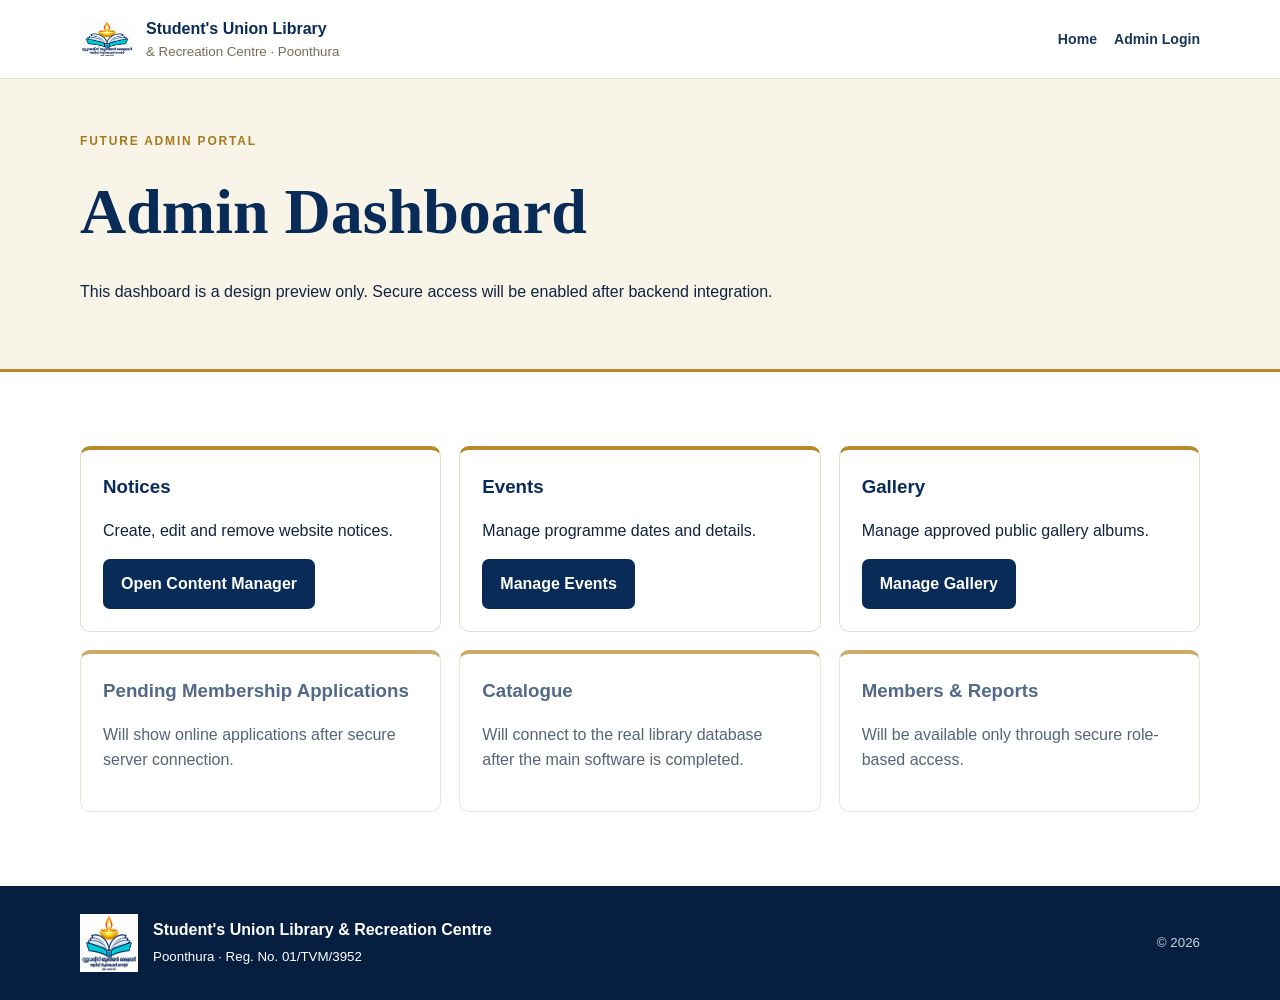
==== admin-dashboard.html @ 77e019cb "Add files via upload" ====
<!doctype html>
<html>
<head>
<meta charset="utf-8">
<meta name="viewport" content="width=device-width,initial-scale=1">
<title>Admin Dashboard | SULARC</title>
<link rel="stylesheet" href="styles.css">
<style>
.admin-grid{display:grid;grid-template-columns:repeat(3,1fr);gap:18px}
.admin-card{background:#fff;border:1px solid #e5dcc8;border-top:4px solid #b58a27;border-radius:10px;padding:22px}
.admin-card h3{margin:0 0 6px;color:#092b58}
.locked{opacity:.7}
@media(max-width:800px){.admin-grid{grid-template-columns:1fr}}
</style>
</head>
<body>
<header class="top"><div class="wrap nav">
<a class="identity" href="index.html"><img src="library-logo.png" alt="Library logo"><div><b>Student's Union Library</b><small>& Recreation Centre · Poonthura</small></div></a>
<nav><a href="index.html">Home</a><a href="admin-login.html">Admin Login</a></nav>
</div></header>

<section class="page-hero"><div class="wrap">
<span class="eyebrow">Future admin portal</span>
<h1>Admin Dashboard</h1>
<p>This dashboard is a design preview only. Secure access will be enabled after backend integration.</p>
</div></section>

<section class="section"><div class="wrap">
<div class="admin-grid">
  <div class="admin-card"><h3>Notices</h3><p>Create, edit and remove website notices.</p><a class="primary" href="mobile-content-manager.html">Open Content Manager</a></div>
  <div class="admin-card"><h3>Events</h3><p>Manage programme dates and details.</p><a class="primary" href="mobile-content-manager.html">Manage Events</a></div>
  <div class="admin-card"><h3>Gallery</h3><p>Manage approved public gallery albums.</p><a class="primary" href="mobile-content-manager.html">Manage Gallery</a></div>
  <div class="admin-card locked"><h3>Pending Membership Applications</h3><p>Will show online applications after secure server connection.</p></div>
  <div class="admin-card locked"><h3>Catalogue</h3><p>Will connect to the real library database after the main software is completed.</p></div>
  <div class="admin-card locked"><h3>Members & Reports</h3><p>Will be available only through secure role-based access.</p></div>
</div>
</div></section>

<footer><div class="wrap foot"><img src="library-logo.png" alt=""><div><b>Student's Union Library & Recreation Centre</b><br><small>Poonthura · Reg. No. 01/TVM/3952</small></div><small>© <span data-year></span></small></div></footer>
<script src="site.js"></script>
</body>
</html>
---- styles.css ----
*{box-sizing:border-box}html{scroll-behavior:smooth}body{margin:0;font-family:Arial,Helvetica,sans-serif;color:#10233f;background:#fff;line-height:1.6}:root{--navy:#092b58;--navy2:#061f40;--gold:#b58a27;--cream:#f8f4e8;--soft:#f8f6f0;--border:#e5dcc8;--muted:#68717d}.wrap{width:min(1120px,92%);margin:auto}.top{position:sticky;top:0;z-index:20;background:rgba(255,255,255,.97);border-bottom:1px solid #e8e2d5}.nav{min-height:78px;display:flex;align-items:center;justify-content:space-between;gap:20px}.identity{display:flex;align-items:center;gap:12px;text-decoration:none;color:var(--navy)}.identity img{width:54px;height:54px;object-fit:contain}.identity small,.identity b{display:block}.identity small{color:#776c55}.nav nav{display:flex;gap:17px;align-items:center}.nav nav a{text-decoration:none;color:#183657;font-weight:700;font-size:.88rem}.menu{display:none;background:none;border:0;font-size:1.5rem}.hero{background:linear-gradient(135deg,#f8f4e8,#fff 55%,#f3ead0);padding:68px 0;border-bottom:5px solid var(--gold)}.hero-grid{display:grid;grid-template-columns:.7fr 1.3fr;align-items:center;gap:55px}.hero-logo img{width:min(360px,100%)}.tag,.eyebrow{font-size:.75rem;letter-spacing:.15em;font-weight:800;color:#a37b1e;text-transform:uppercase}.hero h1,.page-hero h1,.section h2{font-family:Georgia,serif;color:var(--navy)}.hero h1{font-size:clamp(3rem,7vw,5.2rem);line-height:.98;margin:14px 0 22px}.hero h1 em{color:var(--gold);font-style:normal}.hero p{max-width:690px;color:#5f6470;font-size:1.08rem}.actions{display:flex;gap:12px;flex-wrap:wrap;margin-top:26px}.btn,.primary,.outline{display:inline-block;padding:12px 18px;border-radius:7px;text-decoration:none;font-weight:800;border:0;cursor:pointer}.primary{background:var(--navy);color:#fff}.outline{border:1px solid var(--gold);color:var(--navy);background:#fff}.gold-btn{background:var(--gold);color:#fff}.section{padding:74px 0}.soft{background:var(--soft)}.section h2{font-size:clamp(2rem,4vw,3.1rem);line-height:1.1;margin:9px 0 24px}.grid-2{display:grid;grid-template-columns:1fr 1fr;gap:25px}.grid-3{display:grid;grid-template-columns:repeat(3,1fr);gap:18px}.grid-4{display:grid;grid-template-columns:repeat(4,1fr);gap:18px}.card{background:#fff;border:1px solid var(--border);border-top:4px solid var(--gold);border-radius:10px;padding:22px;box-shadow:0 7px 24px rgba(12,40,75,.05)}.card h3{margin:0 0 7px;color:var(--navy)}.card p{margin:5px 0;color:var(--muted)}.portal-card{display:flex;flex-direction:column;min-height:205px}.portal-card .icon{font-size:1.8rem}.portal-card .btn{margin-top:auto;align-self:flex-start}.stats{display:grid;grid-template-columns:repeat(4,1fr);gap:16px}.stat{background:var(--navy);color:#fff;border-radius:12px;padding:24px}.stat strong{display:block;font-size:2rem;color:#e0bb5c}.stat span{color:#d7e0ea}.notice{border-left:4px solid var(--gold);padding:16px 18px;background:#fff;border:1px solid var(--border);border-left-width:4px;border-radius:8px}.page-hero{background:var(--cream);padding:48px 0;border-bottom:3px solid var(--gold)}.page-hero h1{margin:8px 0;font-size:clamp(2.3rem,5vw,4rem)}form{display:grid;gap:14px}.form-grid{display:grid;grid-template-columns:1fr 1fr;gap:14px}label{font-weight:700;font-size:.9rem}input,select,textarea{width:100%;padding:12px;border:1px solid #b8c1cc;border-radius:7px;font:inherit;background:#fff}textarea{min-height:100px}.empty-state{border:1px dashed #cfc4a6;background:#fffdf7;border-radius:10px;padding:24px;color:#6b7280}.contact-card{background:#faf7ef;border:1px solid var(--border);border-left:4px solid var(--gold);border-radius:10px;padding:20px}.contact-line{display:block;margin:8px 0;color:var(--navy);text-decoration:none;font-weight:700}.quick-links{display:flex;flex-wrap:wrap;gap:10px}.quick-links a{background:#fff;border:1px solid var(--border);padding:10px 12px;border-radius:7px;text-decoration:none;color:var(--navy);font-weight:700}.badge{display:inline-block;padding:4px 8px;border-radius:999px;background:#f1ead7;color:#755713;font-size:.78rem;font-weight:800}footer{background:var(--navy2);color:white;padding:28px 0}.foot{display:flex;align-items:center;gap:15px}.foot img{width:58px;height:58px}.foot>small{margin-left:auto;color:#c9d3df}@media(max-width:900px){.nav nav{display:none;position:absolute;top:78px;left:0;right:0;background:#fff;padding:20px 4%;flex-direction:column;align-items:flex-start}.nav nav.open{display:flex}.menu{display:block}.hero-grid,.grid-2{grid-template-columns:1fr}.hero-logo{text-align:center}.hero-logo img{max-width:280px}.grid-3,.grid-4,.stats{grid-template-columns:repeat(2,1fr)}}@media(max-width:600px){.grid-3,.grid-4,.stats,.form-grid{grid-template-columns:1fr}.identity small{display:none}.hero h1{font-size:3rem}.section{padding:56px 0}.foot{align-items:flex-start}.foot>small{margin-left:0}}
.photo-safety{background:#fff8df;border:1px solid #e6d28d;border-left:4px solid #b58a27;padding:14px 16px;border-radius:8px;color:#5b4b20}
.gallery-placeholder{height:150px;border-radius:8px;background:#f3efe1;display:grid;place-items:center;font-size:2.2rem;margin-bottom:14px}
.gallery-album{min-height:280px}

.gallery-grid{display:grid;grid-template-columns:repeat(2,1fr);gap:6px;margin-bottom:14px}
.gallery-grid img{width:100%;height:130px;object-fit:cover;border-radius:7px;border:1px solid #e5dcc8}
@media(max-width:600px){.gallery-grid img{height:110px}}

.office-grid{display:grid;grid-template-columns:repeat(3,1fr);gap:18px;margin-top:24px}
.office-card{background:#fff;border:1px solid var(--border);border-top:4px solid var(--gold);border-radius:10px;padding:22px;box-shadow:0 7px 24px rgba(12,40,75,.05)}
.office-card span{display:block;color:#8a691c;font-size:.76rem;font-weight:800;letter-spacing:.08em;text-transform:uppercase;margin-bottom:7px}
.office-card h3{margin:0;color:var(--navy);font-family:Georgia,serif;font-size:1.35rem}
.ml-label{font-size:.7em;font-weight:500}
.committee-intro,.committee-note{color:var(--muted)}
.committee-note{margin-top:18px;font-size:.92rem}
@media(max-width:900px){.office-grid{grid-template-columns:repeat(2,1fr)}}
@media(max-width:600px){.office-grid{grid-template-columns:1fr}}

/* Website v13 — public portal integration */
.portal-readiness{background:#edf6ff;border-bottom:1px solid #d4e6f5;padding:14px 0}
.portal-ready-box{display:flex;gap:12px;align-items:center;justify-content:center;text-align:center;flex-wrap:wrap;color:#23415f}
.portal-ready-box strong{color:var(--navy)}
.portal-connect-card{max-width:780px;margin:auto;background:#fff;border:1px solid var(--border);border-top:4px solid var(--gold);border-radius:12px;padding:28px;display:grid;grid-template-columns:auto 1fr;gap:20px;box-shadow:0 10px 30px rgba(12,40,75,.06)}
.portal-status-icon{width:58px;height:58px;border-radius:50%;display:grid;place-items:center;background:#f5eedc;font-size:1.6rem}
.portal-connect-card h2{margin:0 0 8px;color:var(--navy)}
.portal-note{margin-top:14px;color:var(--muted);font-size:.9rem}
.portal-disabled{opacity:.58;cursor:not-allowed;background:#66788b}
@media(max-width:600px){.portal-connect-card{grid-template-columns:1fr}.portal-status-icon{width:48px;height:48px}}
/* Website Books — live book display */
.books-intro{
  max-width:720px;
  margin:-10px 0 28px;
  color:var(--muted);
}

.website-books-grid{
  display:grid;
  grid-template-columns:repeat(3,1fr);
  gap:24px;
  align-items:stretch;
}

.website-books-grid .empty-state{
  grid-column:1/-1;
}

.website-book-card{
  background:#fff;
  border:1px solid var(--border);
  border-radius:12px;
  overflow:hidden;
  box-shadow:0 8px 26px rgba(12,40,75,.07);
  display:flex;
  flex-direction:column;
  min-width:0;
}

.website-book-cover{
  height:310px;
  background:#f5f1e6;
  display:flex;
  align-items:center;
  justify-content:center;
  padding:16px;
  border-bottom:1px solid var(--border);
}

.website-book-cover img{
  display:block;
  width:100%;
  height:100%;
  object-fit:contain;
}

.website-book-cover-empty{
  flex-direction:column;
  gap:8px;
  color:var(--muted);
}

.website-book-cover-empty span{
  font-size:3rem;
}

.website-book-content{
  padding:20px;
  display:flex;
  flex-direction:column;
  flex:1;
}

.website-book-content h3{
  margin:12px 0 6px;
  color:var(--navy);
  font-family:Georgia,serif;
  font-size:1.35rem;
}

.website-book-meta{
  margin:0 0 10px;
  color:#7a6842;
  font-size:.88rem;
  font-weight:700;
}

.website-book-description{
  margin:4px 0 18px;
  color:var(--muted);
  font-size:.95rem;
  line-height:1.6;
}

.website-book-link{
  margin-top:auto;
  align-self:flex-start;
}

@media(max-width:900px){
  .website-books-grid{
    grid-template-columns:repeat(2,1fr);
  }
}

@media(max-width:600px){
  .website-books-grid{
    grid-template-columns:1fr;
  }

  .website-book-cover{
    height:290px;
  }
}
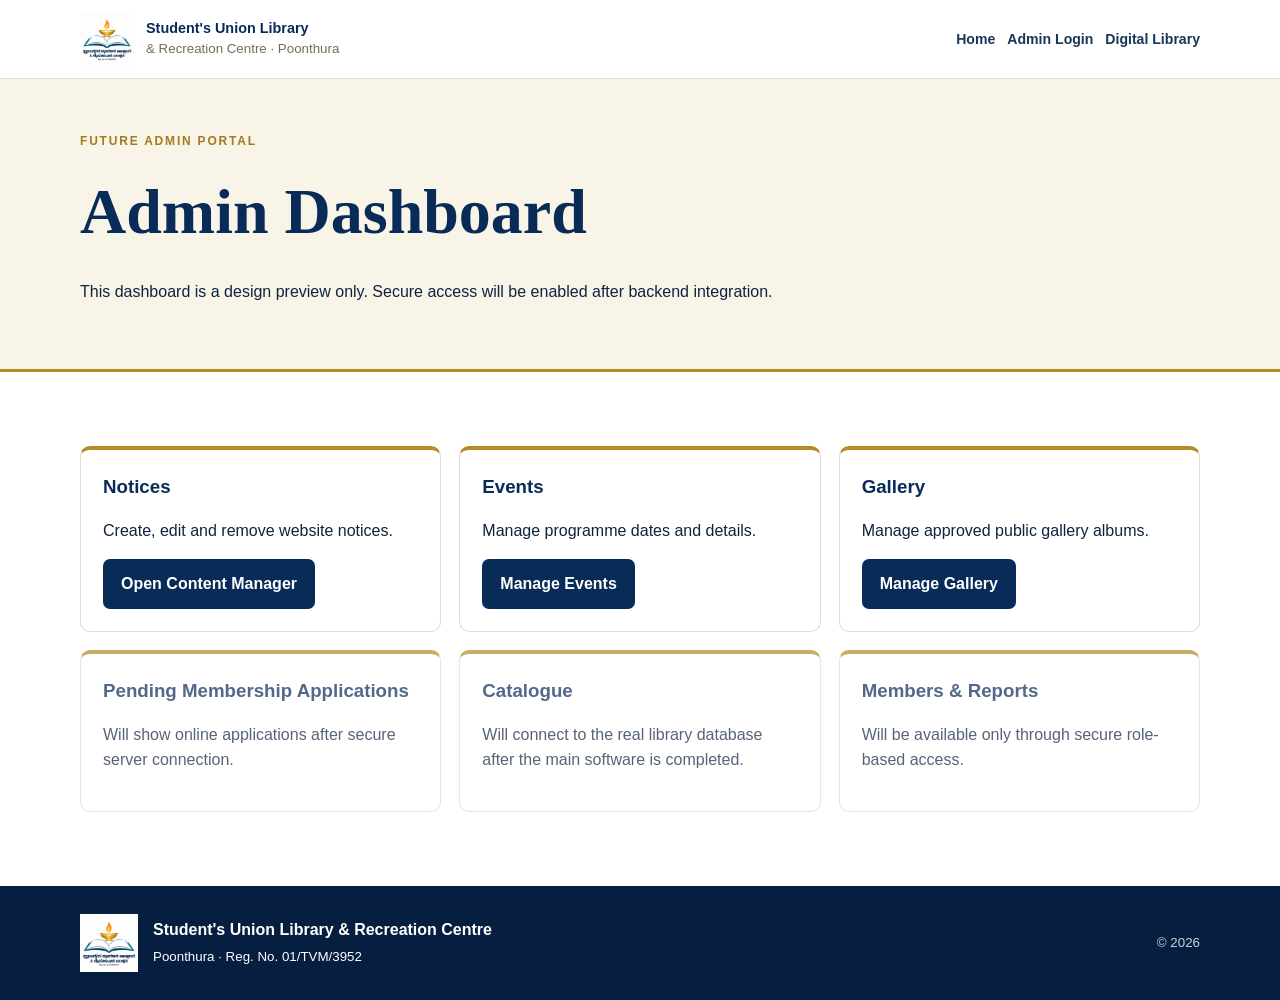
==== commit bb8cd964: "Add files via upload" ====
--- a/admin-dashboard.html
+++ b/admin-dashboard.html
@@ -4,7 +4,7 @@
 <meta charset="utf-8">
 <meta name="viewport" content="width=device-width,initial-scale=1">
 <title>Admin Dashboard | SULARC</title>
-<link rel="stylesheet" href="styles.css">
+<link rel="stylesheet" href="styles.css?v=20261030-mobile3">
 <style>
 .admin-grid{display:grid;grid-template-columns:repeat(3,1fr);gap:18px}
 .admin-card{background:#fff;border:1px solid #e5dcc8;border-top:4px solid #b58a27;border-radius:10px;padding:22px}
@@ -37,6 +37,6 @@
 </div></section>
 
 <footer><div class="wrap foot"><img src="library-logo.png" alt=""><div><b>Student's Union Library & Recreation Centre</b><br><small>Poonthura · Reg. No. 01/TVM/3952</small></div><small>© <span data-year></span></small></div></footer>
-<script src="site.js"></script>
+<script src="site.js?v=20261030-mobile3"></script>
 </body>
 </html>
--- a/styles.css
+++ b/styles.css
@@ -131,3 +131,101 @@
     height:290px;
   }
 }
+
+/* Mobile layout refresh: shared public navigation and compact homepage. */
+img{max-width:100%}
+.identity,.identity>div,.grid-2>div,.grid-3>div,.grid-4>div{min-width:0}
+.top{background:#fff}
+.menu{color:var(--navy);cursor:pointer;min-width:44px;min-height:44px;flex-shrink:0;border-radius:6px}
+a:focus-visible,button:focus-visible{outline:3px solid #876310;outline-offset:4px}
+[id]{scroll-margin-top:100px}
+@media(max-width:900px){
+ .nav{position:relative;gap:12px}
+ .nav nav{top:100%;left:-4.35%;right:-4.35%;padding:12px 4%;max-height:calc(100dvh - 90px);overflow-y:auto;border-bottom:1px solid var(--border);box-shadow:0 8px 16px #10233f14}
+ .nav nav a{display:block;width:100%;padding:10px 12px;min-height:44px;border-radius:6px}
+ .nav nav a:hover{background:var(--soft)}
+ .nav nav.open{gap:0}
+}
+@media(max-width:600px){
+ .wrap{width:calc(100% - 32px)}
+ .nav{min-height:72px;gap:8px}
+ .identity{flex:1;gap:9px}
+ .identity img{width:42px;height:42px;flex-shrink:0}
+ .identity b{font-size:clamp(.75rem,3.5vw,.95rem);line-height:1.3;overflow-wrap:break-word}
+ .menu{font-size:1.5rem;padding:6px}
+ .nav nav{left:-16px;right:-16px;max-height:calc(100dvh - 80px)}
+ .hero{padding:28px 0 30px;border-bottom-width:3px}
+ .hero-grid{gap:18px}
+ .home-page .hero-logo{display:none}
+ .hero h1{font-size:clamp(2rem,8.5vw,2.7rem);line-height:1.08;margin:12px 0 16px}
+ .hero p{font-size:1rem;line-height:1.6;margin:0}
+ .hero .actions{display:grid;grid-template-columns:repeat(2,minmax(0,1fr));gap:10px;margin-top:20px}
+ .hero .actions a{display:flex;align-items:center;justify-content:center;text-align:center;min-height:48px;padding:10px 8px;font-size:.9rem;line-height:1.35}
+ .section{padding:32px 0}
+ .section h2{font-size:1.8rem;line-height:1.2;margin:8px 0 18px}
+ .page-hero{padding:28px 0}
+ .page-hero h1{font-size:2rem;overflow-wrap:break-word}
+ .card,.contact-card,.office-card{padding:16px}
+ .card h3{font-size:1.05rem}
+ .card p{font-size:.95rem;line-height:1.6}
+ .grid-2{gap:24px}
+ .stats{grid-template-columns:repeat(2,minmax(0,1fr));gap:10px}
+ .stat{padding:16px 12px;border-radius:9px;min-width:0}
+ .stat strong{font-size:1.75rem;line-height:1.3}
+ .stat span{display:block;font-size:.85rem;line-height:1.4;margin-top:5px}
+ #statistics-status{font-size:.8rem;margin-bottom:0}
+ .office-grid{grid-template-columns:repeat(2,minmax(0,1fr));gap:10px}
+ .office-card{padding:13px}
+ .office-card h3{font-size:1.1rem}
+ .office-card span{font-size:.65rem;letter-spacing:.03em}
+ .contact-line{overflow-wrap:anywhere}
+ .foot{flex-wrap:wrap;gap:12px;font-size:.85rem}
+ .foot>div{flex:1;min-width:0}
+ .foot>small{width:100%}
+ .website-books-grid{gap:14px}
+ .website-book-cover{height:220px}
+ .website-book-content{padding:16px}
+ .books-intro{margin:0 0 18px;font-size:.95rem}
+}
+@media(prefers-reduced-motion:reduce){html{scroll-behavior:auto}}
+
+/* Swipeable published content: native touch scroll, keyboard and arrow buttons. */
+.rail-heading{display:flex;align-items:center;justify-content:space-between;gap:16px;margin-bottom:16px}
+.rail-heading h2{margin:0}
+.rail-heading>a{flex-shrink:0;color:var(--navy);font-size:.9rem;font-weight:bold}
+.content-rail,.website-books-grid.content-rail{display:flex;gap:16px;overflow-x:auto;scroll-snap-type:x mandatory;padding:3px 2px 14px;scroll-padding-inline:2px;overscroll-behavior-x:contain;scrollbar-width:thin}
+.content-rail>*{flex:0 0 calc((100% - 32px)/3);min-width:0;scroll-snap-align:start}
+.content-rail>.empty-state{flex-basis:100%;margin:0}
+.content-rail .rail-card{padding:20px;border:1px solid var(--border);border-top:3px solid var(--gold);border-radius:10px;background:white;display:flex;flex-direction:column;overflow-wrap:anywhere}
+.rail-card h3{font-size:1.15rem;line-height:1.45;margin:8px 0;color:var(--navy)}
+.rail-card h4{font-size:1rem;margin:0 0 8px}
+.rail-card p{font-size:.95rem;color:var(--muted);margin:8px 0;display:-webkit-box;-webkit-line-clamp:3;-webkit-box-orient:vertical;overflow:hidden}
+.rail-card .rail-photo{width:100%;height:180px;object-fit:cover;border-radius:6px;margin-bottom:10px}
+.rail-card .rail-photo-placeholder{height:120px;background:var(--soft);display:grid;place-items:center;font-size:2rem}
+.rail-card>a{margin-top:auto;padding-top:12px;color:var(--navy);font-weight:bold}
+.rail-controls{display:flex;justify-content:flex-end;gap:8px;align-items:center;margin:6px 0 0}
+.rail-controls[hidden]{display:none}
+.rail-controls span{margin-right:auto;font-size:.8rem;color:var(--muted)}
+.rail-controls button{min-width:44px;min-height:44px;border:1px solid var(--border);background:white;color:var(--navy);border-radius:7px;font-size:1.4rem;cursor:pointer}
+.rail-controls button:disabled{opacity:.35;cursor:default}
+.content-rail:focus-visible{outline:3px solid var(--gold);outline-offset:3px}
+@media(max-width:900px){.content-rail>*{flex-basis:calc((100% - 16px)/2)}}
+@media(max-width:600px){.content-rail>*{flex-basis:86%}.rail-heading{gap:10px;align-items:flex-start}.rail-heading h2{font-size:1.5rem}.rail-heading>a{padding-top:5px;font-size:.8rem}.content-rail .rail-card{padding:16px}.content-rail .website-book-cover{height:200px}}
+
+/* Five primary sections, with native accessible disclosure sub-navigation. */
+.nav-group{position:relative;color:#183657;font-weight:700;font-size:.88rem}
+.nav-group>summary{cursor:pointer;list-style:none;padding:12px 4px;min-height:44px;white-space:nowrap}
+.nav-group>summary::-webkit-details-marker{display:none}
+.nav-group>summary::after{content:' ▾';font-size:.75em}
+.nav-group[open]>summary::after{content:' ▴'}
+.subnav{position:absolute;top:100%;right:0;width:260px;padding:8px;background:#fff;border:1px solid var(--border);border-radius:8px;box-shadow:0 8px 22px #10233f20;z-index:25}
+.nav .subnav a{display:block;padding:10px 12px;font-size:.85rem;line-height:1.5;white-space:normal;border-radius:5px}
+.nav .subnav a:hover{background:var(--soft)}
+summary:focus-visible{outline:3px solid #876310;outline-offset:2px}
+@media(min-width:901px){.identity{max-width:430px}.identity b{font-size:.9rem;line-height:1.35}.nav nav{gap:12px}}
+@media(max-width:900px){
+ .nav nav>.nav-group{width:100%;border-top:1px solid #ece7dc}
+ .nav-group>summary{padding:12px;display:flex;justify-content:space-between;align-items:center}
+ .subnav{position:static;width:100%;border:0;border-radius:0;box-shadow:none;padding:0 8px 10px 18px;background:var(--soft)}
+ .nav .subnav a{font-weight:500;font-size:.9rem;padding:11px 12px}
+}
